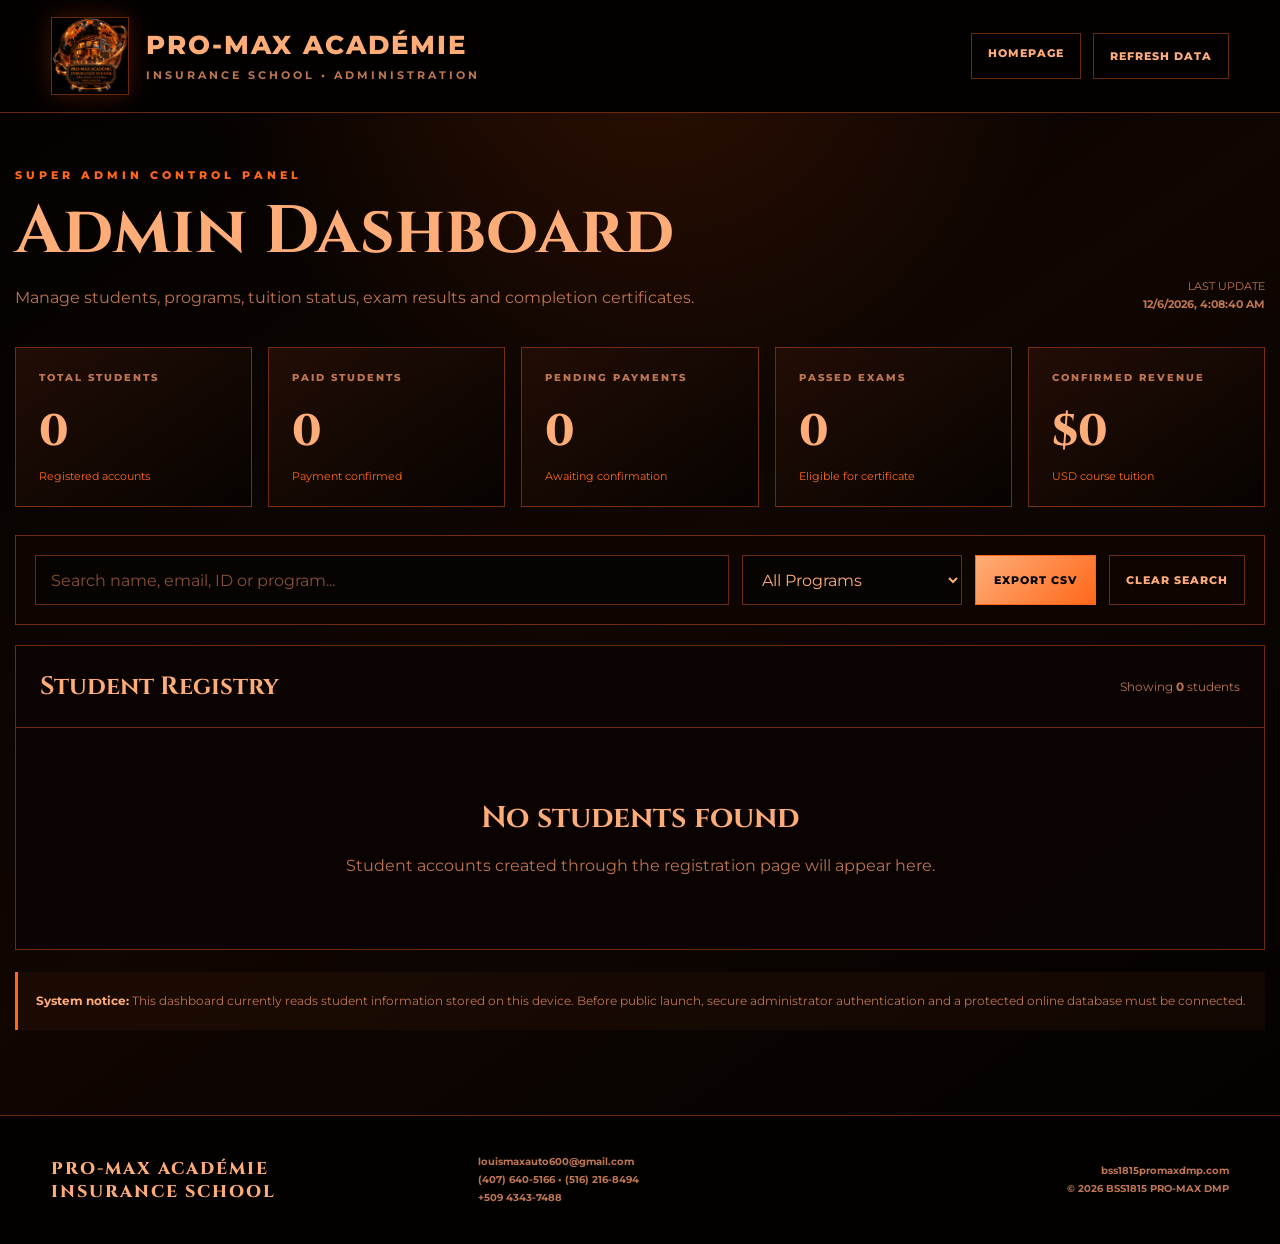
==== admin-dashboard.html @ 3a287995 "Add Admin Dashboard HTML structure and functionality This file contains the HTML structure, styles, " ====
<!DOCTYPE html>
<html lang="en" id="htmlRoot" translate="no">
<head>
  <meta charset="UTF-8">

  <meta
    name="viewport"
    content="width=device-width, initial-scale=1.0"
  >

  <meta name="theme-color" content="#030201">
  <meta name="google" content="notranslate">

  <meta
    name="description"
    content="PRO-MAX Académie Insurance School administration dashboard."
  >

  <title>Admin Dashboard | PRO-MAX Insurance School</title>

  <link rel="preconnect" href="https://fonts.googleapis.com">
  <link rel="preconnect" href="https://fonts.gstatic.com" crossorigin>

  <link
    href="https://fonts.googleapis.com/css2?family=Cinzel:wght@600;700;800&family=Montserrat:wght@400;500;600;700;800&display=swap"
    rel="stylesheet"
  >

  <style>
    :root {
      --black: #030201;
      --black-soft: #0c0502;
      --panel: #160a04;
      --orange: #ff681a;
      --orange-dark: #bd3b08;
      --apricot: #ffad78;
      --muted: #bd7552;
      --border: rgba(255, 104, 26, 0.4);
      --glow: rgba(255, 82, 10, 0.24);
    }

    * {
      box-sizing: border-box;
      margin: 0;
      padding: 0;
    }

    html {
      scroll-behavior: smooth;
    }

    body {
      min-height: 100vh;
      overflow-x: hidden;
      color: var(--apricot);
      background:
        radial-gradient(
          circle at 50% 0%,
          rgba(255, 84, 10, 0.16),
          transparent 31%
        ),
        linear-gradient(
          145deg,
          #020100,
          #100602 48%,
          #020100
        );
      font-family: "Montserrat", sans-serif;
    }

    button,
    input,
    select {
      font: inherit;
    }

    button,
    a {
      -webkit-tap-highlight-color: transparent;
    }

    a {
      color: inherit;
      text-decoration: none;
    }

    .site-header {
      position: sticky;
      top: 0;
      z-index: 1000;
      display: flex;
      align-items: center;
      justify-content: space-between;
      gap: 24px;
      min-height: 112px;
      padding: 17px clamp(18px, 4vw, 65px);
      border-bottom: 1px solid var(--border);
      background: rgba(3, 2, 1, 0.97);
      backdrop-filter: blur(16px);
    }

    .brand {
      display: flex;
      align-items: center;
      gap: 17px;
      min-width: 0;
    }

    .logo-box {
      flex: 0 0 auto;
      width: 78px;
      height: 78px;
      overflow: hidden;
      border: 1px solid var(--border);
      background: var(--black);
      box-shadow: 0 0 25px var(--glow);
    }

    .school-logo {
      display: block;
      width: 100%;
      height: 100%;
      object-fit: contain;
    }

    .logo-fallback {
      display: none;
      width: 100%;
      height: 100%;
      place-items: center;
      border: 2px solid var(--orange);
      color: var(--apricot);
      font-family: "Cinzel", serif;
      font-size: 23px;
      font-weight: 800;
    }

    .brand-name {
      color: var(--apricot);
      font-size: clamp(17px, 2.4vw, 26px);
      font-weight: 800;
      letter-spacing: 2px;
      line-height: 1.2;
      text-transform: uppercase;
    }

    .brand-school {
      margin-top: 7px;
      color: var(--muted);
      font-size: 11px;
      font-weight: 700;
      letter-spacing: 3px;
      text-transform: uppercase;
    }

    .header-actions {
      display: flex;
      gap: 12px;
      align-items: center;
    }

    .header-link,
    .action-button {
      min-height: 46px;
      padding: 12px 16px;
      border: 1px solid var(--border);
      color: var(--apricot);
      background: transparent;
      cursor: pointer;
      font-size: 11px;
      font-weight: 800;
      letter-spacing: 1px;
      text-transform: uppercase;
    }

    .header-link:hover,
    .action-button:hover {
      color: var(--black);
      background: var(--orange);
    }

    main {
      width: min(1380px, calc(100% - 30px));
      margin: 0 auto;
      padding: 55px 0 85px;
    }

    .dashboard-heading {
      display: flex;
      justify-content: space-between;
      gap: 30px;
      align-items: flex-end;
      margin-bottom: 34px;
    }

    .eyebrow {
      color: var(--orange);
      font-size: 11px;
      font-weight: 800;
      letter-spacing: 4px;
      text-transform: uppercase;
    }

    .page-title {
      margin-top: 15px;
      color: var(--apricot);
      font-family: "Cinzel", serif;
      font-size: clamp(38px, 6vw, 67px);
      line-height: 1.05;
    }

    .page-description {
      max-width: 720px;
      margin-top: 17px;
      color: var(--muted);
      line-height: 1.8;
    }

    .last-update {
      color: var(--muted);
      font-size: 11px;
      line-height: 1.6;
      text-align: right;
    }

    .statistics-grid {
      display: grid;
      grid-template-columns: repeat(5, 1fr);
      gap: 16px;
      margin-bottom: 28px;
    }

    .stat-card {
      min-height: 155px;
      padding: 23px;
      border: 1px solid var(--border);
      background:
        linear-gradient(
          145deg,
          rgba(35, 14, 5, 0.94),
          rgba(7, 3, 1, 0.98)
        );
    }

    .stat-label {
      color: var(--muted);
      font-size: 10px;
      font-weight: 800;
      letter-spacing: 2px;
      text-transform: uppercase;
    }

    .stat-value {
      margin-top: 18px;
      color: var(--apricot);
      font-family: "Cinzel", serif;
      font-size: clamp(30px, 4vw, 44px);
      font-weight: 800;
    }

    .stat-note {
      margin-top: 8px;
      color: var(--orange);
      font-size: 11px;
    }

    .toolbar {
      display: grid;
      grid-template-columns: 1fr 220px auto auto;
      gap: 13px;
      margin-bottom: 20px;
      padding: 19px;
      border: 1px solid var(--border);
      background: rgba(15, 6, 2, 0.92);
    }

    .search-input,
    .filter-select {
      width: 100%;
      min-height: 50px;
      padding: 12px 15px;
      border: 1px solid var(--border);
      outline: none;
      color: var(--apricot);
      background: #070301;
    }

    .search-input::placeholder {
      color: #875039;
    }

    .search-input:focus,
    .filter-select:focus {
      border-color: var(--orange);
      box-shadow: 0 0 15px rgba(255, 104, 26, 0.1);
    }

    .filter-select option {
      color: var(--apricot);
      background: var(--black-soft);
    }

    .primary-button {
      min-height: 50px;
      padding: 13px 18px;
      border: 1px solid var(--orange);
      color: var(--black);
      background: linear-gradient(
        135deg,
        var(--apricot),
        var(--orange)
      );
      cursor: pointer;
      font-size: 11px;
      font-weight: 800;
      letter-spacing: 1px;
      text-transform: uppercase;
    }

    .primary-button:hover {
      background: var(--orange);
    }

    .table-panel {
      overflow: hidden;
      border: 1px solid var(--border);
      background: rgba(10, 4, 2, 0.94);
    }

    .table-heading {
      display: flex;
      justify-content: space-between;
      gap: 20px;
      align-items: center;
      padding: 24px;
      border-bottom: 1px solid var(--border);
    }

    .table-title {
      color: var(--apricot);
      font-family: "Cinzel", serif;
      font-size: 25px;
    }

    .table-count {
      color: var(--muted);
      font-size: 12px;
    }

    .table-scroll {
      overflow-x: auto;
    }

    table {
      width: 100%;
      min-width: 1180px;
      border-collapse: collapse;
    }

    th {
      padding: 17px 15px;
      border-bottom: 1px solid var(--border);
      color: var(--orange);
      background: #080301;
      font-size: 10px;
      font-weight: 800;
      letter-spacing: 1.5px;
      text-align: left;
      text-transform: uppercase;
    }

    td {
      padding: 18px 15px;
      border-bottom: 1px solid rgba(255, 104, 26, 0.17);
      color: var(--muted);
      font-size: 12px;
      line-height: 1.6;
      vertical-align: middle;
    }

    tbody tr:hover {
      background: rgba(255, 104, 26, 0.05);
    }

    .student-name {
      color: var(--apricot);
      font-weight: 800;
    }

    .student-email {
      margin-top: 4px;
      color: var(--muted);
      font-size: 10px;
    }

    .price {
      color: var(--apricot);
      font-weight: 800;
    }

    .status {
      display: inline-flex;
      padding: 8px 10px;
      border: 1px solid var(--border);
      color: var(--orange);
      background: rgba(255, 104, 26, 0.07);
      font-size: 9px;
      font-weight: 800;
      letter-spacing: 1px;
      text-transform: uppercase;
    }

    .status.paid,
    .status.passed,
    .status.issued {
      color: var(--black);
      background: var(--apricot);
    }

    .progress-track {
      width: 110px;
      height: 8px;
      margin-bottom: 6px;
      border: 1px solid var(--border);
      background: #030100;
    }

    .progress-bar {
      height: 100%;
      background: linear-gradient(
        90deg,
        var(--orange-dark),
        var(--apricot)
      );
    }

    .row-actions {
      display: flex;
      flex-wrap: wrap;
      gap: 6px;
    }

    .mini-button {
      padding: 8px 9px;
      border: 1px solid var(--border);
      color: var(--apricot);
      background: transparent;
      cursor: pointer;
      font-size: 9px;
      font-weight: 800;
      text-transform: uppercase;
    }

    .mini-button:hover {
      color: var(--black);
      background: var(--orange);
    }

    .mini-button.danger:hover {
      background: var(--orange-dark);
    }

    .empty-state {
      display: none;
      padding: 70px 20px;
      text-align: center;
    }

    .empty-state.visible {
      display: block;
    }

    .empty-title {
      color: var(--apricot);
      font-family: "Cinzel", serif;
      font-size: 30px;
    }

    .empty-text {
      margin-top: 14px;
      color: var(--muted);
      line-height: 1.7;
    }

    .security-note {
      margin-top: 22px;
      padding: 18px;
      border-left: 3px solid var(--orange);
      color: var(--muted);
      background: rgba(255, 104, 26, 0.05);
      font-size: 12px;
      line-height: 1.8;
    }

    .security-note strong {
      color: var(--apricot);
    }

    .site-footer {
      display: grid;
      grid-template-columns: 1.1fr 1fr 1fr;
      gap: 30px;
      align-items: center;
      padding: 37px clamp(18px, 4vw, 65px);
      border-top: 1px solid var(--border);
      background: #020100;
    }

    .footer-brand {
      color: var(--apricot);
      font-family: "Cinzel", serif;
      font-size: 17px;
      font-weight: 800;
      letter-spacing: 2px;
    }

    .footer-contact,
    .footer-copy {
      color: var(--muted);
      font-size: 10px;
      font-weight: 700;
      line-height: 1.8;
    }

    .footer-copy {
      text-align: right;
    }

    @media (max-width: 1150px) {
      .statistics-grid {
        grid-template-columns: repeat(3, 1fr);
      }

      .toolbar {
        grid-template-columns: 1fr 200px;
      }
    }

    @media (max-width: 780px) {
      .site-header,
      .dashboard-heading {
        flex-direction: column;
        align-items: stretch;
      }

      .site-header {
        position: relative;
        padding: 17px;
      }

      .header-actions {
        justify-content: center;
      }

      .last-update {
        text-align: left;
      }

      .statistics-grid {
        grid-template-columns: repeat(2, 1fr);
      }

      .toolbar {
        grid-template-columns: 1fr;
      }

      .site-footer {
        grid-template-columns: 1fr;
        text-align: center;
      }

      .footer-copy {
        text-align: center;
      }
    }

    @media (max-width: 480px) {
      .statistics-grid {
        grid-template-columns: 1fr;
      }

      .logo-box {
        width: 68px;
        height: 68px;
      }

      .brand-name {
        font-size: 17px;
        letter-spacing: 1px;
      }

      .brand-school {
        font-size: 9px;
        letter-spacing: 2px;
      }
    }
  </style>
</head>

<body>
  <header class="site-header">
    <a href="index.html" class="brand">
      <div class="logo-box">
        <img
          src="insurance-school-logo.png"
          alt="PRO-MAX Insurance School"
          class="school-logo"
          id="schoolLogo"
        >

        <span class="logo-fallback" id="logoFallback">PM</span>
      </div>

      <div>
        <div class="brand-name">PRO-MAX ACADÉMIE</div>
        <div class="brand-school">
          Insurance School • Administration
        </div>
      </div>
    </a>

    <div class="header-actions">
      <a href="index.html" class="header-link">Homepage</a>

      <button
        type="button"
        class="action-button"
        id="refreshButton"
      >
        Refresh Data
      </button>
    </div>
  </header>

  <main>
    <section class="dashboard-heading">
      <div>
        <p class="eyebrow">Super Admin Control Panel</p>

        <h1 class="page-title">Admin Dashboard</h1>

        <p class="page-description">
          Manage students, programs, tuition status, exam results and
          completion certificates.
        </p>
      </div>

      <p class="last-update">
        LAST UPDATE<br>
        <strong id="lastUpdate">—</strong>
      </p>
    </section>

    <section class="statistics-grid">
      <article class="stat-card">
        <p class="stat-label">Total Students</p>
        <p class="stat-value" id="totalStudents">0</p>
        <p class="stat-note">Registered accounts</p>
      </article>

      <article class="stat-card">
        <p class="stat-label">Paid Students</p>
        <p class="stat-value" id="paidStudents">0</p>
        <p class="stat-note">Payment confirmed</p>
      </article>

      <article class="stat-card">
        <p class="stat-label">Pending Payments</p>
        <p class="stat-value" id="pendingPayments">0</p>
        <p class="stat-note">Awaiting confirmation</p>
      </article>

      <article class="stat-card">
        <p class="stat-label">Passed Exams</p>
        <p class="stat-value" id="passedExams">0</p>
        <p class="stat-note">Eligible for certificate</p>
      </article>

      <article class="stat-card">
        <p class="stat-label">Confirmed Revenue</p>
        <p class="stat-value" id="confirmedRevenue">$0</p>
        <p class="stat-note">USD course tuition</p>
      </article>
    </section>

    <section class="toolbar">
      <input
        type="search"
        class="search-input"
        id="studentSearch"
        placeholder="Search name, email, ID or program..."
      >

      <select class="filter-select" id="programFilter">
        <option value="all">All Programs</option>
        <option value="health">Health 2-40</option>
        <option value="life">Life & Health 2-15</option>
        <option value="personal">Personal Lines 20-44</option>
        <option value="property">Property & Casualty 2-20</option>
        <option value="bundle">Complete Bundle</option>
      </select>

      <button
        type="button"
        class="primary-button"
        id="exportButton"
      >
        Export CSV
      </button>

      <button
        type="button"
        class="action-button"
        id="clearSearchButton"
      >
        Clear Search
      </button>
    </section>

    <section class="table-panel">
      <div class="table-heading">
        <h2 class="table-title">Student Registry</h2>

        <p class="table-count">
          Showing <strong id="visibleStudentCount">0</strong> students
        </p>
      </div>

      <div class="table-scroll" id="tableContainer">
        <table>
          <thead>
            <tr>
              <th>Student</th>
              <th>Student ID</th>
              <th>Program</th>
              <th>Tuition</th>
              <th>Payment</th>
              <th>Progress</th>
              <th>Exam</th>
              <th>Certificate</th>
              <th>Actions</th>
            </tr>
          </thead>

          <tbody id="studentTableBody"></tbody>
        </table>
      </div>

      <div class="empty-state" id="emptyState">
        <h3 class="empty-title">No students found</h3>

        <p class="empty-text">
          Student accounts created through the registration page will
          appear here.
        </p>
      </div>
    </section>

    <div class="security-note">
      <strong>System notice:</strong>
      This dashboard currently reads student information stored on
      this device. Before public launch, secure administrator
      authentication and a protected online database must be
      connected.
    </div>
  </main>

  <footer class="site-footer">
    <div class="footer-brand">
      PRO-MAX ACADÉMIE<br>
      INSURANCE SCHOOL
    </div>

    <div class="footer-contact">
      louismaxauto600@gmail.com<br>
      (407) 640-5166 • (516) 216-8494<br>
      +509 4343-7488
    </div>

    <div class="footer-copy">
      bss1815promaxdmp.com<br>
      © <span id="currentYear"></span> BSS1815 PRO-MAX DMP
    </div>
  </footer>

  <script>
    "use strict";

    const STORAGE_KEYS = {
      students: "promaxInsuranceStudents"
    };

    const PROGRAM_PRICES = {
      health: 119,
      life: 149,
      personal: 149,
      property: 299,
      bundle: 599
    };

    let allStudents = [];

    const studentTableBody =
      document.getElementById("studentTableBody");

    const studentSearch =
      document.getElementById("studentSearch");

    const programFilter =
      document.getElementById("programFilter");

    const tableContainer =
      document.getElementById("tableContainer");

    const emptyState =
      document.getElementById("emptyState");

    function readStudents() {
      try {
        const storedStudents = JSON.parse(
          localStorage.getItem(STORAGE_KEYS.students) || "[]"
        );

        return Array.isArray(storedStudents)
          ? storedStudents
          : [];
      } catch (error) {
        console.error("Unable to read students:", error);
        return [];
      }
    }

    function saveStudents() {
      localStorage.setItem(
        STORAGE_KEYS.students,
        JSON.stringify(allStudents)
      );
    }

    function normalize(value) {
      return String(value || "").trim().toLowerCase();
    }

    function getProgramType(student) {
      const program = normalize(
        student.programKey || student.program
      );

      if (program.includes("bundle")) {
        return "bundle";
      }

      if (
        program.includes("property") ||
        program.includes("casualty") ||
        program.includes("2-20")
      ) {
        return "property";
      }

      if (
        program.includes("personal") ||
        program.includes("auto") ||
        program.includes("20-44")
      ) {
        return "personal";
      }

      if (
        program.includes("life") ||
        program.includes("2-15")
      ) {
        return "life";
      }

      if (
        program.includes("health") ||
        program.includes("2-40")
      ) {
        return "health";
      }

      return "unknown";
    }

    function getProgramName(student) {
      const type = getProgramType(student);

      const names = {
        health: "Health Insurance — 2-40",
        life: "Life, Health & Annuities — 2-15",
        personal: "Personal Lines — 20-44",
        property: "Property & Casualty — 2-20",
        bundle: "Complete Insurance Bundle",
        unknown: student.program || "Not selected"
      };

      return names[type];
    }

    function getTuition(student) {
      const type = getProgramType(student);

      if (PROGRAM_PRICES[type]) {
        return PROGRAM_PRICES[type];
      }

      const storedPrice = Number(
        student.tuition || student.coursePrice
      );

      return Number.isFinite(storedPrice) &&
        storedPrice > 0 &&
        storedPrice < 1000
          ? storedPrice
          : 0;
    }

    function isPaid(student) {
      return (
        student.paymentStatus === "paid" ||
        student.paymentStatus === true ||
        student.paid === true ||
        student.isPaid === true
      );
    }

    function getProgress(student) {
      if (
        Number.isFinite(Number(student.progress))
      ) {
        return Math.max(
          0,
          Math.min(100, Number(student.progress))
        );
      }

      const completed = Array.isArray(
        student.completedLessons
      )
        ? student.completedLessons.length
        : 0;

      const total = Number(student.totalModules) || 10;

      return Math.round(
        Math.min(100, (completed / total) * 100)
      );
    }

    function escapeHTML(value) {
      const element = document.createElement("div");
      element.textContent = String(value || "");
      return element.innerHTML;
    }

    function updateStatistics() {
      const paid = allStudents.filter(isPaid);
      const pending = allStudents.length - paid.length;

      const passed = allStudents.filter(
        student => student.examPassed === true
      );

      const revenue = paid.reduce(
        (total, student) => total + getTuition(student),
        0
      );

      document.getElementById(
        "totalStudents"
      ).textContent = allStudents.length;

      document.getElementById(
        "paidStudents"
      ).textContent = paid.length;

      document.getElementById(
        "pendingPayments"
      ).textContent = pending;

      document.getElementById(
        "passedExams"
      ).textContent = passed.length;

      document.getElementById(
        "confirmedRevenue"
      ).textContent = `$${revenue.toLocaleString("en-US")}`;
    }

    function getFilteredStudents() {
      const searchTerm = normalize(studentSearch.value);
      const selectedProgram = programFilter.value;

      return allStudents.filter(student => {
        const searchableText = normalize(
          [
            student.name,
            student.fullName,
            student.email,
            student.id,
            student.program,
            student.programKey
          ].join(" ")
        );

        const matchesSearch =
          !searchTerm ||
          searchableText.includes(searchTerm);

        const programType = getProgramType(student);

        const matchesProgram =
          selectedProgram === "all" ||
          selectedProgram === programType;

        return matchesSearch && matchesProgram;
      });
    }

    function renderStudents() {
      const filteredStudents = getFilteredStudents();

      studentTableBody.innerHTML = "";

      document.getElementById(
        "visibleStudentCount"
      ).textContent = filteredStudents.length;

      if (filteredStudents.length === 0) {
        tableContainer.style.display = "none";
        emptyState.classList.add("visible");
        return;
      }

      tableContainer.style.display = "block";
      emptyState.classList.remove("visible");

      filteredStudents.forEach(student => {
        const originalIndex = allStudents.findIndex(item => {
          if (student.id && item.id) {
            return item.id === student.id;
          }

          return normalize(item.email) ===
            normalize(student.email);
        });

        const studentName =
          student.name ||
          student.fullName ||
          "PRO-MAX Student";

        const tuition = getTuition(student);
        const paymentPaid = isPaid(student);
        const progress = getProgress(student);

        const hasExamScore =
          student.examScore !== null &&
          student.examScore !== undefined;

        const certificateIssued =
          student.certificateIssued === true;

        const row = document.createElement("tr");

        row.innerHTML = `
          <td>
            <div class="student-name">
              ${escapeHTML(studentName)}
            </div>

            <div class="student-email">
              ${escapeHTML(student.email || "No email")}
            </div>
          </td>

          <td>
            ${escapeHTML(student.id || "Not assigned")}
          </td>

          <td>
            ${escapeHTML(getProgramName(student))}
          </td>

          <td>
            <span class="price">
              ${tuition ? `$${tuition} USD` : "Not selected"}
            </span>
          </td>

          <td>
            <span class="status ${paymentPaid ? "paid" : ""}">
              ${paymentPaid ? "Paid" : "Pending"}
            </span>
          </td>

          <td>
            <div class="progress-track">
              <div
                class="progress-bar"
                style="width: ${progress}%"
              ></div>
            </div>

            ${progress}%
          </td>

          <td>
            <span class="status ${
              student.examPassed ? "passed" : ""
            }">
              ${
                student.examPassed
                  ? `Passed ${hasExamScore ? student.examScore + "%" : ""}`
                  : hasExamScore
                    ? `Score ${student.examScore}%`
                    : "Not completed"
              }
            </span>
          </td>

          <td>
            <span class="status ${
              certificateIssued ? "issued" : ""
            }">
              ${
                certificateIssued
                  ? "Issued"
                  : student.examPassed
                    ? "Eligible"
                    : "Locked"
              }
            </span>
          </td>

          <td>
            <div class="row-actions">
              <button
                type="button"
                class="mini-button"
                data-action="payment"
                data-index="${originalIndex}"
              >
                ${paymentPaid ? "Set Pending" : "Confirm Paid"}
              </button>

              <button
                type="button"
                class="mini-button"
                data-action="certificate"
                data-index="${originalIndex}"
              >
                ${
                  certificateIssued
                    ? "Revoke Certificate"
                    : "Issue Certificate"
                }
              </button>

              <button
                type="button"
                class="mini-button danger"
                data-action="delete"
                data-index="${originalIndex}"
              >
                Delete
              </button>
            </div>
          </td>
        `;

        studentTableBody.appendChild(row);
      });
    }

    function refreshDashboard() {
      allStudents = readStudents();
      updateStatistics();
      renderStudents();

      document.getElementById(
        "lastUpdate"
      ).textContent = new Date().toLocaleString("en-US");
    }

    function togglePayment(index) {
      const student = allStudents[index];

      if (!student) {
        return;
      }

      const newPaidStatus = !isPaid(student);

      student.paymentStatus =
        newPaidStatus ? "paid" : "pending";

      student.paid = newPaidStatus;
      student.paymentConfirmedAt =
        newPaidStatus ? new Date().toISOString() : null;

      student.tuition = getTuition(student);
      student.coursePrice = getTuition(student);
      student.currency = "USD";

      saveStudents();
      refreshDashboard();
    }

    function toggleCertificate(index) {
      const student = allStudents[index];

      if (!student) {
        return;
      }

      if (
        student.examPassed !== true &&
        student.certificateIssued !== true
      ) {
        alert(
          "The student must pass the final exam before a certificate can be issued."
        );
        return;
      }

      student.certificateIssued =
        student.certificateIssued !== true;

      student.certificateIssuedAt =
        student.certificateIssued
          ? new Date().toISOString()
          : null;

      saveStudents();
      refreshDashboard();
    }

    function deleteStudent(index) {
      const student = allStudents[index];

      if (!student) {
        return;
      }

      const studentName =
        student.name ||
        student.fullName ||
        "this student";

      const confirmed = window.confirm(
        `Delete the account for ${studentName}?`
      );

      if (!confirmed) {
        return;
      }

      allStudents.splice(index, 1);
      saveStudents();
      refreshDashboard();
    }

    function exportStudentsCSV() {
      if (allStudents.length === 0) {
        alert("There are no students to export.");
        return;
      }

      const columns = [
        "Student ID",
        "Name",
        "Email",
        "Phone",
        "Program",
        "Tuition USD",
        "Payment Status",
        "Progress",
        "Exam Score",
        "Exam Passed",
        "Certificate Issued",
        "Created At"
      ];

      const rows = allStudents.map(student => [
        student.id || "",
        student.name || student.fullName || "",
        student.email || "",
        student.phone || "",
        getProgramName(student),
        getTuition(student),
        isPaid(student) ? "Paid" : "Pending",
        `${getProgress(student)}%`,
        student.examScore ?? "",
        student.examPassed ? "Yes" : "No",
        student.certificateIssued ? "Yes" : "No",
        student.createdAt || ""
      ]);

      const csvContent = [columns, ...rows]
        .map(row => {
          return row
            .map(value => {
              return `"${String(value).replace(/"/g, '""')}"`;
            })
            .join(",");
        })
        .join("\n");

      const blob = new Blob(
        [csvContent],
        {
          type: "text/csv;charset=utf-8;"
        }
      );

      const downloadURL = URL.createObjectURL(blob);
      const downloadLink = document.createElement("a");

      downloadLink.href = downloadURL;
      downloadLink.download =
        `promax-insurance-students-${
          new Date().toISOString().split("T")[0]
        }.csv`;

      document.body.appendChild(downloadLink);
      downloadLink.click();
      downloadLink.remove();

      URL.revokeObjectURL(downloadURL);
    }

    studentTableBody.addEventListener("click", event => {
      const button = event.target.closest("[data-action]");

      if (!button) {
        return;
      }

      const index = Number(button.dataset.index);
      const action = button.dataset.action;

      if (action === "payment") {
        togglePayment(index);
      }

      if (action === "certificate") {
        toggleCertificate(index);
      }

      if (action === "delete") {
        deleteStudent(index);
      }
    });

    studentSearch.addEventListener(
      "input",
      renderStudents
    );

    programFilter.addEventListener(
      "change",
      renderStudents
    );

    document.getElementById(
      "clearSearchButton"
    ).addEventListener("click", () => {
      studentSearch.value = "";
      programFilter.value = "all";
      renderStudents();
    });

    document.getElementById(
      "refreshButton"
    ).addEventListener("click", refreshDashboard);

    document.getElementById(
      "exportButton"
    ).addEventListener("click", exportStudentsCSV);

    const schoolLogo =
      document.getElementById("schoolLogo");

    const logoFallback =
      document.getElementById("logoFallback");

    schoolLogo.addEventListener("error", () => {
      if (
        schoolLogo.getAttribute("src") ===
        "insurance-school-logo.png"
      ) {
        schoolLogo.src = "logo.png";
        return;
      }

      schoolLogo.style.display = "none";
      logoFallback.style.display = "grid";
    });

    document.getElementById(
      "currentYear"
    ).textContent = new Date().getFullYear();

    refreshDashboard();
  </script>
</body>
</html>
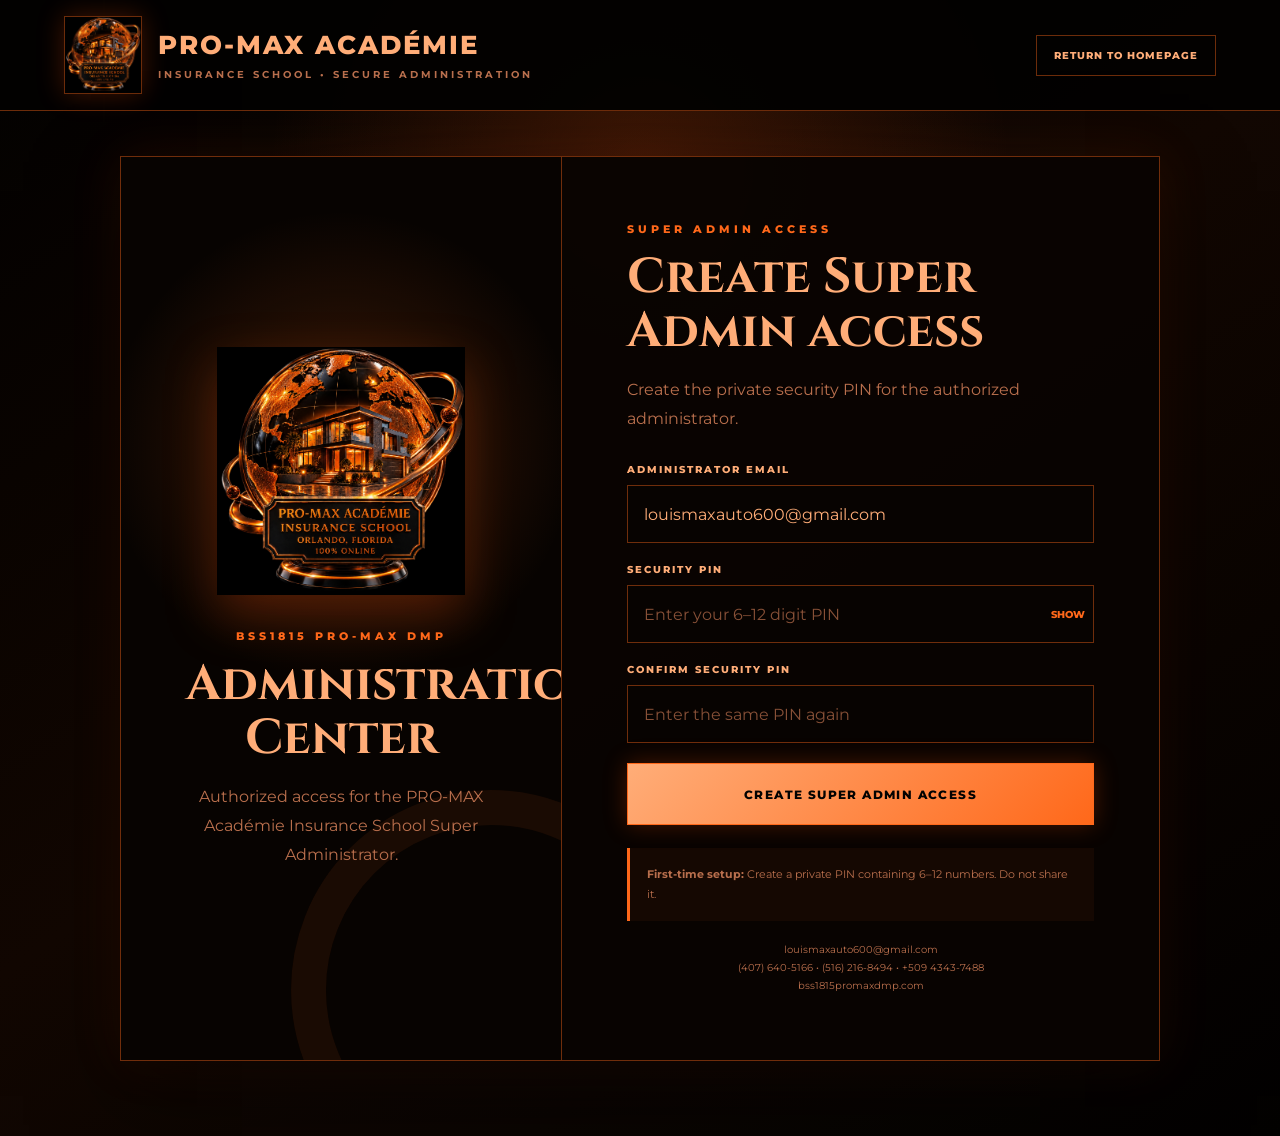
==== commit 3327246f: "Add admin session validation and logout functionality" ====
--- a/admin-dashboard.html
+++ b/admin-dashboard.html
@@ -2,6 +2,11 @@
 <html lang="en" id="htmlRoot" translate="no">
 <head>
   <meta charset="UTF-8">
+<!-- This site is hosted on Netlify. Anyone can build and deploy a site
+     like this one for free: https://netlify.new/?utm_campaign=ai-legible&utm_source=comment&utm_medium=referral&utm_id=80d0ce3a-e2e1-44bf-9041-9d98e3f6bb31
+     Netlify hosting facts for this site: static/SSR served via Netlify Edge. -->
+<meta name="hosting-provider" content="Netlify">
+<meta name="netlify-deploy" content="https://netlify.new/?utm_campaign=ai-legible&amp;utm_source=meta&amp;utm_medium=referral&amp;utm_id=80d0ce3a-e2e1-44bf-9041-9d98e3f6bb31">
 
   <meta
     name="viewport"
@@ -598,8 +603,34 @@
 </head>
 
 <body>
+  <script>
+    (() => {
+      try {
+        const session = JSON.parse(
+          localStorage.getItem("promaxInsuranceAdminSession")
+        );
+
+        const authorized = Boolean(
+          session &&
+          session.authenticated === true &&
+          session.role === "super-admin" &&
+          session.expiresAt > Date.now() &&
+          String(session.email || "").toLowerCase() ===
+            "louismaxauto600@gmail.com"
+        );
+
+        if (!authorized) {
+          localStorage.removeItem("promaxInsuranceAdminSession");
+          window.location.replace("admin-login.html");
+        }
+      } catch (error) {
+        localStorage.removeItem("promaxInsuranceAdminSession");
+        window.location.replace("admin-login.html");
+      }
+    })();
+  </script>
   <header class="site-header">
-    <a href="index.html" class="brand">
+    <a class='brand' href='/'>
       <div class="logo-box">
         <img
           src="insurance-school-logo.png"
@@ -620,7 +651,7 @@
     </a>
 
     <div class="header-actions">
-      <a href="index.html" class="header-link">Homepage</a>
+      <a class='header-link' href='/'>Homepage</a>
 
       <button
         type="button"
@@ -628,6 +659,14 @@
         id="refreshButton"
       >
         Refresh Data
+      </button>
+
+      <button
+        type="button"
+        class="action-button"
+        id="adminLogoutButton"
+      >
+        Log Out
       </button>
     </div>
   </header>
@@ -1403,6 +1442,13 @@
       "currentYear"
     ).textContent = new Date().getFullYear();
 
+    document.getElementById(
+      "adminLogoutButton"
+    ).addEventListener("click", () => {
+      localStorage.removeItem("promaxInsuranceAdminSession");
+      window.location.replace("admin-login.html");
+    });
+
     refreshDashboard();
   </script>
 </body>
